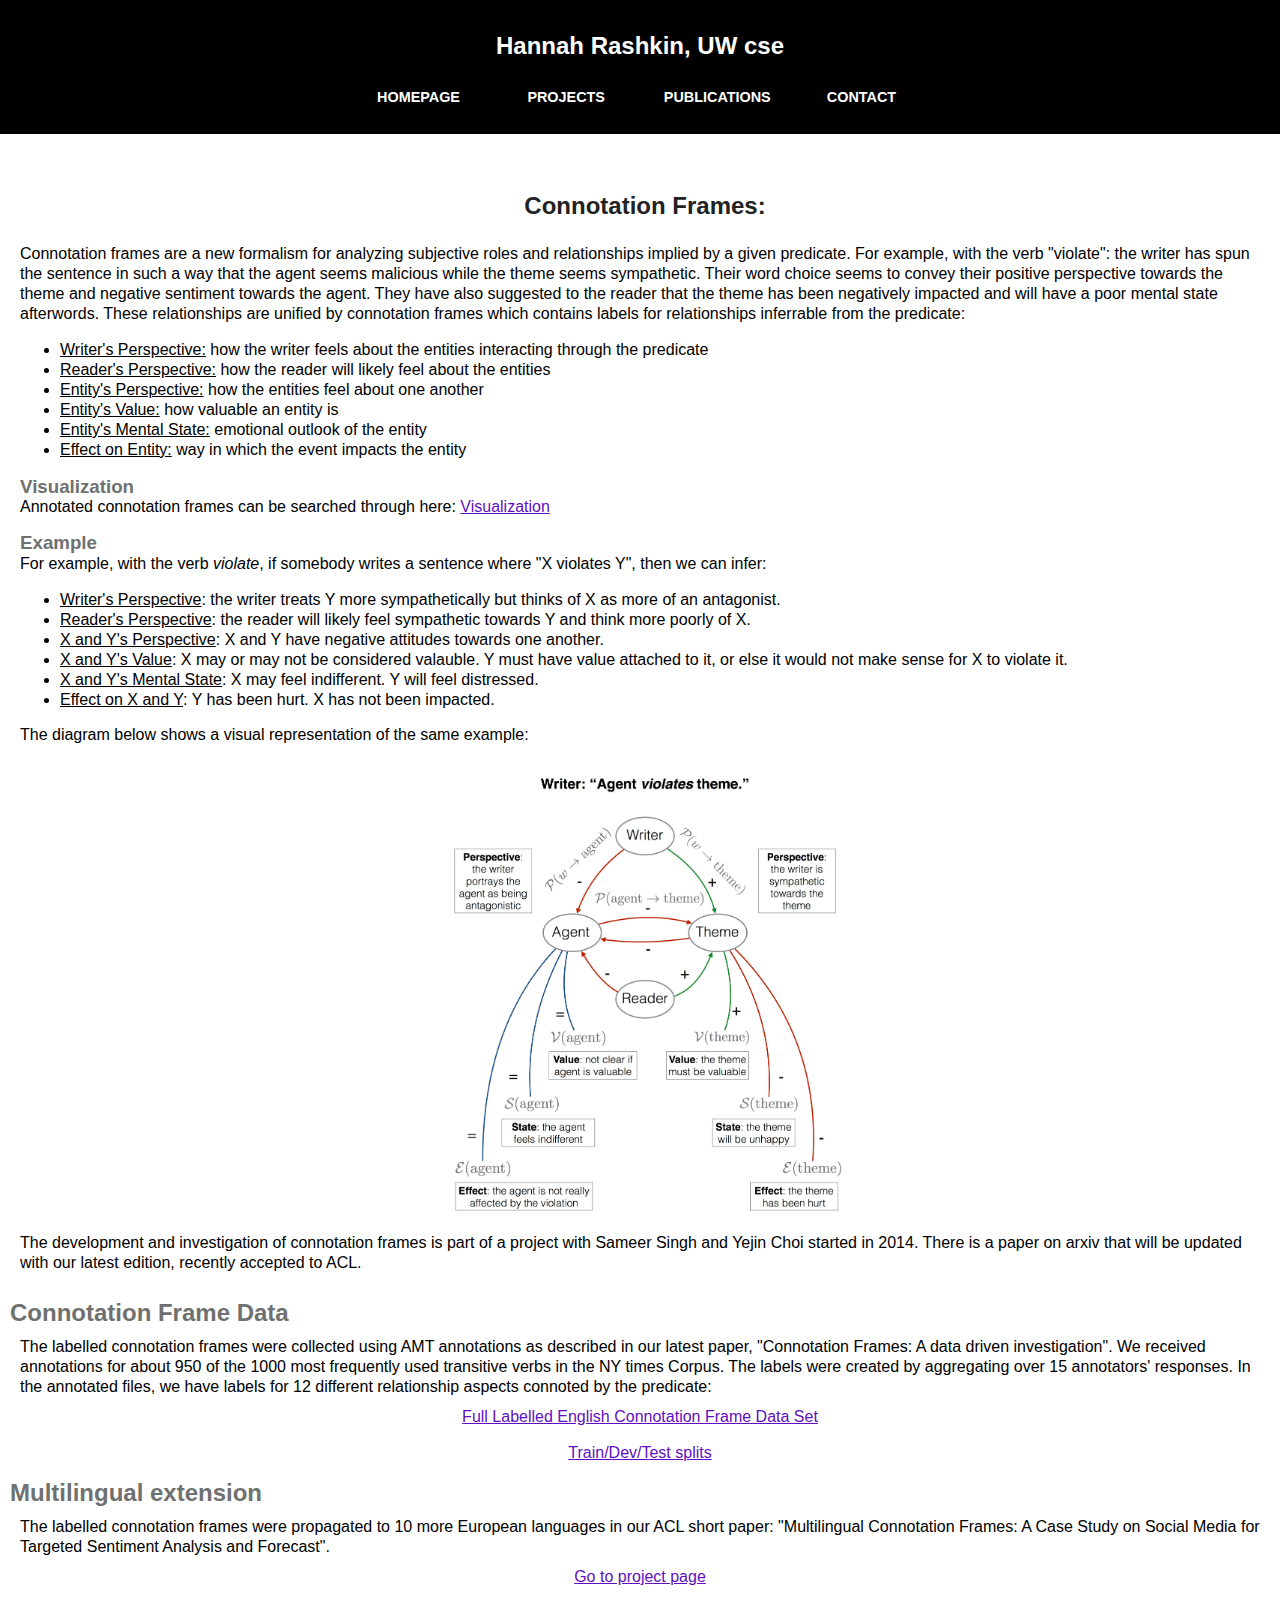
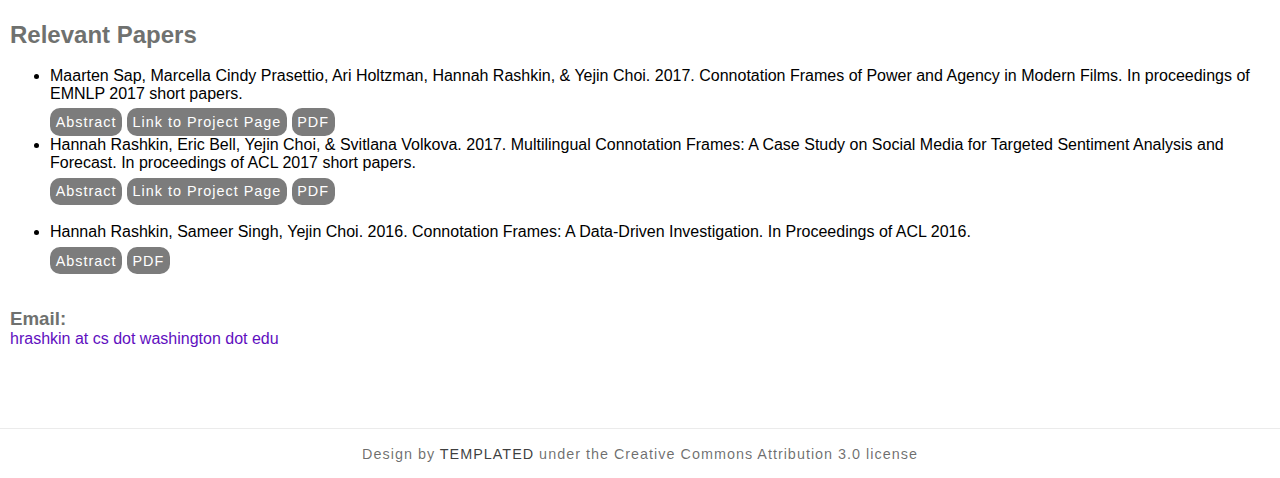
==== connframe.html @ 12e425d9 "first commit" ====
<!DOCTYPE html PUBLIC "-//W3C//DTD XHTML 1.0 Strict//EN" "https://www.w3.org/TR/xhtml1/DTD/xhtml1-strict.dtd">
<!--
Design by TEMPLATED
http://templated.co
Released for free under the Creative Commons Attribution License

Name       : EarthyBlue 
Description: A two-column, fixed-width design with dark color scheme.
Version    : 1.0
Released   : 20140215

-->
<html xmlns="http://www.w3.org/1999/xhtml">
<head>
<meta http-equiv="Content-Type" content="text/html; charset=utf-8" />
<title></title>
<meta name="keywords" content="" />
<meta name="description" content="" />
<link href="https://fonts.googleapis.com/css?family=Source+Sans+Pro:200,300,400,600,700,900|Quicksand:400,700|Questrial" rel="stylesheet" />
<link href="default.css" rel="stylesheet" type="text/css" media="all" />
<link href="fonts.css" rel="stylesheet" type="text/css" media="all" />

<!--[if IE 6]><link href="default_ie6.css" rel="stylesheet" type="text/css" /><![endif]-->

<script>
var bool = new Boolean(true);
function a1(arg2) {
  if( document.getElementById(arg2).style.display == "none"){
	  document.getElementById(arg2).style.display = "block";
  } else{
	document.getElementById(arg2).style.display = "none";  }
}
</script>
</head>
<body><div id="header-wrapper">
   <div id="header" class="container">
      <div id="logo">
         <h2><a href="index.html">Hannah Rashkin, UW cse</a></h2>
         <div id="menu">
            <ul>
               <li><a href="index.html" accesskey="1" title="">Homepage</a></li>
          		<li><a href="index.html#projects" title="">Projects</a></li>
               <li><a href="publications.html" accesskey="2" title="">Publications</a></li>
               <li><a href="index.html#contact" accesskey="5" title="">Contact</a></li>
            </ul>
         </div>
      </div>
   </div>
</div>
<div id="page-wrapper">
	<div id="welcome" class="container">
		<div class="title">
			<h2>Connotation Frames:</h2>
		</div>
		<p> Connotation frames are a new formalism for analyzing subjective roles and relationships implied by a given predicate.  For example, with the verb "violate":  the writer has spun the sentence in such a way that the agent seems malicious while the theme seems sympathetic.  Their word choice seems to convey their positive perspective towards the theme and negative sentiment towards the agent.  They have also suggested to the reader that the theme has been negatively impacted and will have a poor mental state afterwords.  These relationships are unified by connotation frames which contains labels for relationships inferrable from the predicate:</p>
<p>
<ul style="line-height: 1.25em;">
<li><u>Writer's Perspective:</u> how the writer feels about the entities interacting through the predicate</li>
<li><u>Reader's Perspective:</u> how the reader will likely feel about the entities</li>
<li><u>Entity's Perspective:</u> how the entities feel about one another </li>
<li><u>Entity's Value:</u> how valuable an entity is</li>
<li><u>Entity's Mental State:</u> emotional outlook of the entity</li>
<li><u>Effect on Entity:</u> way in which the event impacts the entity</li>
</ul>
</p>
<p>
<h3> Visualization </h3>

Annotated connotation frames can be searched through here: <a href="connframe_vis.php"> Visualization </a>
<br>
</p>
<h3> Example </h3>
<p> For example, with the verb <em>violate</em>, if somebody writes a sentence where "X violates Y", then we can infer:
<ul style="line-height: 1.25em;">
<li><u>Writer's Perspective</u>: the writer treats Y more sympathetically but thinks of X as more of an antagonist.</li>
<li><u>Reader's Perspective</u>: the reader will likely feel sympathetic towards Y and think more poorly of X.</li>
<li><u>X and Y's Perspective</u>: X and Y have negative attitudes towards one another. </li>
<li><u>X and Y's Value</u>: X may or may not be considered valauble.  Y must have value attached to it, or else it would not make sense for X to violate it.</li>
<li><u>X and Y's Mental State</u>: X may feel indifferent.  Y will feel distressed.</li>
<li><u>Effect on X and Y</u>: Y has been hurt.  X has not been impacted.</li>
</ul>

The diagram below shows a visual representation of the same example:
</p>


		<div align="center">
		<img src="images/diagram.jpg" style="width:400px"/> 
		</div>
<p>The development and investigation of connotation frames is part of a project with Sameer Singh and Yejin Choi started in 2014. There is a paper on arxiv that will be updated with our latest edition, recently accepted to ACL.</p>

	</div>
</div>

<div class="wrapper" style="margin:10px">
	<h2>  Connotation Frame Data </h2>
	<p style="margin:10px"> The labelled connotation frames were collected using AMT annotations as described in our latest paper, "Connotation Frames: A data driven investigation".  We received annotations for about 950 of the 1000 most frequently used transitive verbs in the NY times Corpus.  The labels were created by aggregating over 15 annotators' responses.  In the annotated files, we have labels for 12 different relationship aspects connoted by the predicate:
	</p>
	<p align="center"> <a href="data/cf/annotated_connotation_frames.zip">Full Labelled English Connotation Frame Data Set</a></p>
	<p align="center"> <a href="data/cf/traindevtest.zip">Train/Dev/Test splits</a></p>

	<h2 id="multilingual"> Multilingual extension </h2>
	<p style="margin:10px"> The labelled connotation frames were propagated to 10 more European languages in our ACL short paper: "Multilingual Connotation Frames: A Case Study on Social Media for Targeted Sentiment Analysis and Forecast".
	</p>
	<p align="center"> <a href="multicf.html"> Go to project page</a></p>

</div>

<div class="wrapper" style="margin:10px">
	<h2> Relevant Papers </h2>
	<br>
	<div>
	<ul >

   <li>Maarten Sap, Marcella Cindy Prasettio, Ari Holtzman, Hannah Rashkin, & Yejin Choi. 2017. Connotation Frames of Power and Agency in Modern Films. In proceedings of EMNLP 2017 short papers.
   <br>
   <a class="button2" onclick='a1("abstract3")'>Abstract </a>  <a class="button2" href="http://homes.cs.washington.edu/~msap/movie-bias/">Link to Project Page</a> <a class="button2" href="publications/poweragency_emnlp17.pdf">PDF</a> <div id="abstract3" style="display:none;font-size:80%;"><br><p> 
The framing of an action influences how we perceive its actor. We introduce connotation frames of <i>power</i> and <i>agency</i>, a pragmatic formalism organized using frame semantic representations, to model how different levels of power and agency are implicitly projected on actors through their actions. We use the new power and agency frames to measure the subtle, but prevalent, gender bias in the portrayal of modern film characters and provide insights that deviate from the well-known Bechdel test. Our contributions include an extended lexicon of connotation frames along with a web interface that provides a comprehensive analysis through the lens of connotation frames. 
   </p></div>
   </li>

	<li>Hannah Rashkin, Eric Bell, Yejin Choi, & Svitlana Volkova. 2017. Multilingual Connotation Frames: A Case Study on Social Media for Targeted Sentiment Analysis and Forecast. In proceedings of ACL 2017 short papers.
	<br>
	<a class="button2" onclick='a1("abstract2")'>Abstract </a> <a class="button2" href="multicf.html">Link to Project Page</a> <a class="button2" href="publications/mlconnframes_aclshort_2017.pdf">PDF</a> <div id="abstract2" style="display:none;font-size:80%;"><br><p> People around the globe respond to major real world events through social media. To study targeted public sentiments across many languages and geographic locations, we introduce <b>multilingual connotation frames</b>: an extension from English connotation frames of (Rashkin et. al 2016) with 10 additional European languages, focusing on the implied sentiments among event participants engaged in a frame. As a case study, we present large scale analysis on targeted public sentiments using 1.2 million multilingual connotation frames extracted from Twitter. We rely on  connotation frames to build models to forecast country-specific connotation dynamics -- perspective change over time towards salient entities and events. Our results demonstrate that connotation dynamics can be accurately predicted up to half a week in advance. 
	</p></div>
	</li><br>

	<li>Hannah Rashkin, Sameer Singh, Yejin Choi. 2016. Connotation Frames: A Data-Driven Investigation. In Proceedings of ACL 2016.
	<br>
	<a class="button2" onclick='a1("abstract1")'>Abstract </a> <a class="button2" href="publications/connframe_acl.pdf">PDF</a> <div id="abstract1" style="display:none;font-size:80%;"><br><p> Through a particular choice of a predicate (e.g., "x violated y"), a writer can subtly connote a range of implied sentiments and presupposed facts about the entities x and y: </p><div style="margin-left:25px;font-size:95%;">(1) <u> writer's perspective </u>: projecting x as an "antagonist" and y as a "victim", <br>(2) <u>entities' perspective</u>: y probably dislikes x, <br> (3) <u>effect</u>: something bad happened to y, <br> (4) <u>value</u>: y is something valuable, <br> (5) <u>mental state</u>: y is distressed by the event.  </div> <p ><br> We introduce connotation frames as a representation formalism to organize these rich dimensions of connotation using typed relations.  First, we investigate the feasibility of obtaining connotative labels through crowdsourcing experiments. We then present models for predicting the connotation frames of verb predicates based on their distributional word representations and the interplay between different types of connotative relations. Empirical results confirm that connotation frames can be induced from various data sources that reflect how language is used in context. We conclude with analytical results that show the potential use of connotation frames for analyzing subtle biases in online news media.</p></div></li>
	
	</ul>
	</div>
</div>


<div id="wrapper" style="margin:10px">
		<h3>Email:</h3><a>hrashkin at cs dot washington dot edu</a>  </div>

<div id="copyright" class="container">
	<p>Design by <a href="http://templated.co" rel="nofollow">TEMPLATED</a> under the Creative Commons Attribution 3.0 license</p>
</div>


</body>
</html>
---- default.css ----
html, body
	{
		height: 100%;
	}
	
	body
	{
		margin: 0px;
		padding: 0px;
		background: #FFFFFF;
		font-family: 'Roboto',sans-serif;
		font-size: 12pt;
		color: #000000;
	}
	
	
	h1, h2, h3
	{
		margin: 0;
		padding: 0;
		color:#6F716F;
	}
	
	p, ol, ul
	{
		margin-top: 0;
	}
	
	ol, ul
	{
		padding: 10;
			
	}
	
	p
	{
		line-height: 125%;
	}
	
	strong
	{
	}
	
	a
	{
		color:	#610fc0;#6EC00F;

	}
	
	a:hover
	{
		text-decoration: none;
	}
	

	.container
	{
		margin: 0px auto;
	}
/*********************************************************************************/
/* Form Style                                                                    */
/*********************************************************************************/

		form
		{
		}
		
			form label
			{
				display: block;
				text-align: left;
				margin-bottom: 0.5em;
			}
			
			form .submit
			{
				margin-top: 2em;
				line-height: 1.5em;
				font-size: 1.3em;
			}
		
			form input.text,
			form select,
			form textarea
			{
				position: relative;
				-webkit-appearance: none;
				display: block;
				border: 0;
				background: #fff;
				background: rgba(255,255,255,0.75);
				width: 100%;
				border-radius: 0.50em;
				margin: 1em 0em;
				padding: 1.50em 1em;
				box-shadow: inset 0 0.1em 0.1em 0 rgba(0,0,0,0.05);
				border: solid 1px rgba(0,0,0,0.15);
				-moz-transition: all 0.35s ease-in-out;
				-webkit-transition: all 0.35s ease-in-out;
				-o-transition: all 0.35s ease-in-out;
				-ms-transition: all 0.35s ease-in-out;
				transition: all 0.35s ease-in-out;
				font-size: 1em;
				outline: none;
			}

				form input.text:hover,
				form select:hover,
				form textarea:hover
				{
				}

				form input.text:focus,
				form select:focus,
				form textarea:focus
				{
					box-shadow: 0 0 2px 1px #E0E0E0;
					background: #fff;
				}
				
				form textarea
				{
					min-height: 12em;
				}

				form .formerize-placeholder
				{
					color: #555 !important;
				}

				form ::-webkit-input-placeholder
				{
					color: #555 !important;
				}

				form :-moz-placeholder
				{
					color: #555 !important;
				}

				form ::-moz-placeholder
				{
					color: #555 !important;
				}

				form :-ms-input-placeholder
				{
					color: #555 !important;
				}

				form ::-moz-focus-inner
				{
					border: 0;
				}


/*********************************************************************************/
/* Image Style                                                                   */
/*********************************************************************************/

	.image
	{
		display: inline-block;
		border: 1px solid rgba(0,0,0,.1);
	}
	
	.image img
	{
		display: block;
		width: 100%;
	}
	
	.image-full
	{
		display: block;
		width: 100%;
		margin: 0 0 3em 0;
	}
	
	.image-left
	{
		float: left;
		margin: 0 2em 2em 0;
	}
	
	.image-centered
	{
		display: block;
		margin: 0 0 2em 0;
	}
	
	.image-centered img
	{
		margin: 0 auto;
		width: auto;
	}

/*********************************************************************************/
/* List Styles                                                                   */
/*********************************************************************************/

	ul.style1
	{
	}


/*********************************************************************************/
/* Social Icon Styles                                                            */
/*********************************************************************************/

	ul.contact
	{
		margin: 0;
		padding: 2em 0em 0em 0em;
		list-style: none;
	}
	
	ul.contact li
	{
		display: inline-block;
		padding: 0em 0.10em;
		font-size: 1em;
	}
	
	ul.contact li span
	{
		display: none;
		margin: 0;
		padding: 0;
	}
	
	ul.contact li a
	{
		color: #FFF;
	}
	
	ul.contact li a:before
	{
		display: inline-block;
		background: #3E5A99;
		width: 40px;
		height: 40px;
		line-height: 40px;
		text-align: center;
		color: rgba(255,255,255,.5);
	}
	

/*********************************************************************************/
/* Button Style                                                                  */
/*********************************************************************************/

	.button
	{
		display: inline-block;
		margin-top: .2em;
		margin-bottom: 1em;
      border-radius:20px;
		padding: 0.5em 1em;
		background: #7c7c7c;
		line-height: 1.8em;
		letter-spacing: 1px;
		text-decoration: none;
		font-size: 1em;
		color: #FFF;
	}
	
	.button:before
	{
		display: inline-block;
		background: #8DCB89;
		margin-right: 1em;
		width: 40px;
		height: 40px;
		line-height: 40px;
		border-radius: 20px;
		text-align: center;
		color: #272925;
	}
	
	.button2
	{
		display: inline-block;
      border-radius:10px;
		margin-top: .4em;
		padding: 0.4em .4em;
		background: #7c7c7c;
		line-height: 1.em;
		letter-spacing: 1px;
		text-decoration: none;
		font-size: .9em;
		color: #FFF;

	}
		
/*********************************************************************************/
/* Heading Titles                                                                */
/*********************************************************************************/

	.title
	{
		margin-bottom: 1.5em;
	}
	
	.title h2
	{
		font-size: 2.8em;
		color: #FFF;
	}
	
	.title .byline
	{
		font-size: 1.1em;
		color: rgba(255,255,255,.5);
	}

/*********************************************************************************/
/* Header                                                                        */
/*********************************************************************************/

	#header-wrapper
	{
		padding: 2em 0em 0em 0em;
		background: #000000;
	}

	#header
	{
		text-align: center;
	}

/*********************************************************************************/
/* Logo                                                                          */
/*********************************************************************************/

	#logo
	{
	}
	
	#logo h1
	{
		display: inline-block;
		margin-bottom: 0.20em;
		padding: 0.20em 0.9em;
		font-size: 3.5em;
	}
	
	#logo a
	{
		text-decoration: none;
		color: #FFF;
	}
	
	#logo span
	{
		padding-right: 0.5em;
		text-transform: uppercase;
		font-size: 0.90em;
		color: rgba(255,255,255,1);
	}

	#logo span a
	{
		color: rgba(255,255,255,0.8);
	}
	
	

/*********************************************************************************/
/* Menu                                                                          */
/*********************************************************************************/

	

/*********************************************************************************/
/* Banner                                                                        */
/*********************************************************************************/

	#banner
	{
	}

/*********************************************************************************/
/* Wrapper                                                                       */
/*********************************************************************************/


	.wrapper
	{
		padding: 0em 0em .5em 0em;
	}

	#wrapper1
	{
		background: #FFF;
	}

	#wrapper2
	{
		overflow: hidden;
		padding: 5em 0em;
		text-align: center;
	}

	#wrapper3
	{
	}
	
	#wrapper4
	{
	}

/*********************************************************************************/
/* Welcome                                                                       */
/*********************************************************************************/

	#welcome
	{
		padding: 1em 10px 0em 20px;
		text-align: left;
	}
	
	#welcome .content
	{
		padding: 0em 0em;
	}
	
	#welcome .image
	{
			display: block;
			padding-top: 3em;
			border: none;
			text-align:center;
	}

	#welcome h2
	{
		color: #222222;
		margin: 10px;
		font-size: 1.5em;
		text-align: center;
	}
	
	
	#welcome strong
	{
		color: #C6C2C4;
	}

/*********************************************************************************/
/* Page                                                                          */
/*********************************************************************************/

	#page-wrapper
	{
		overflow: hidden;
		padding: 1em 0em 0em 0em;
		text-align: center;
	}

	#page
	{
	}

/*********************************************************************************/
/* Content                                                                       */
/*********************************************************************************/

	#content
	{
		float: left;
		width: 700px;
		padding-right: 100px;
		border-right: 1px solid rgba(0,0,0,.1);
	}

/*********************************************************************************/
/* Sidebar                                                                       */
/*********************************************************************************/

	#sidebar
	{
		float: right;
		width: 350px;
	}

/*********************************************************************************/
/* Footer                                                                        */
/*********************************************************************************/

	#footer
	{
		text-align: center;
	}

	
	#footer .title span
	{
		color: rgba(255,255,255,0.4);
	}

/*********************************************************************************/
/* Copyright                                                                     */
/*********************************************************************************/

	#copyright
	{
		overflow: hidden;
		margin: 5em 0em 0em 0em;
		padding: 1em 0em 0em 0em;
		border-top: 1px solid rgba(0,0,0,0.08);
		text-align: center;
	}
	
	#copyright p
	{
		letter-spacing: 1px;
		font-size: 0.90em;
		color: rgba(10,10,10,0.6);
	}
	
	#copyright a
	{
		text-decoration: none;
		color: rgba(10,10,10,0.8);
	}

/*********************************************************************************/
/* Newsletter                                                                    */
/*********************************************************************************/

	#newsletter
	{
		overflow: hidden;
		padding: 8em 0em;
		background: #EDEDED;
		text-align: center;
	}
	
	#newsletter .title h2
	{
		color: rgba(0,0,0,0.8);
	}
	
	#newsletter .content
	{
		width: 600px;
		margin: 0px auto;
	}
	
/*********************************************************************************/
/* Portfolio                                                                     */
/*********************************************************************************/

	#portfolio
	{
	}
	
	#portfolio .box
	{
		text-align: center;
	}
	
	#portfolio h3
	{
		display: block;
		padding-bottom: 1em;
		font-size: 1em;
		color: rgba(255,255,255,1);
	}

	#portfolio .title
	{
		text-align: center;
	}

	#portfolio .title h2
	{
		color: rgba(0,0,0,0.8);
	}

	.column1,
	.column2,
	.column3,
	.column4
	{
		width: 282px;
	}
	
	.column1,
	.column2,
	.column3
	{
		float: left;
		margin-right: 24px;
	}
	
	.column4
	{
		float: right;
	}

/*********************************************************************************/
/* Three Columns                                                                 */
/*********************************************************************************/

	#three-column
	{
		overflow: hidden;
		color:#acd29d;
		text-align: center;
      max-width:97%;
	}
	
	#three-column h2
	{
		color:#ffffff;
		margin: 1em 0em 1em 0em;
		font-size: 1.3em;
		font-weight: 700;
		text-align:center;
	}
	
	#three-column .icon
	{
		position: relative;
		display: block;
		margin: 0px auto 0.80em auto;
		background: none;
		line-height: 150px;
		font-size: 4em;
		width: 150px;
		height: 150px;
		border-radius: 100px;
		border: 6px solid #67128F;
		text-align: center;
		color: #FFF;
		
	}
		
	#three-column #projects
	{
		padding: 30px 3px 0px 3px;
		color:#222222;
		margin: 1em 0em 1em 0em;
		font-size: 1.5em;
		font-weight: 700;
		text-align:center;
   }
   #three-column .project{

      padding: 15px 15px 15px 5px;
      border-radius: 10px;
      margin: 0px 5px 10px 5px;
      border: 1px solid #2F3E28;
      background: #444444;
   }
		
	#three-column #tbox1,
	#three-column #tbox2,
	#three-column #tbox3
	{
	   float: left;
      width: 33%;
   }

	#three-column .title
	{
		text-align: center;
	}
	
	#three-column .title h2
	{
		font-size: 1.10em;
	}
	
	#three-column .title .byline
	{
		padding-top: 0.20em;
		font-size: 0.90em;
		color: #858585;
	}

	#three-column .arrow-down
	{
		border-top-color: #292929;
	}
	
   #three-column img{
      max-width:90%;
   }
	
	ul.tools
	{
		margin: 0;
		padding: 0em 0em 0em 0em;
		list-style: none;
	}
	
	ul.tools li
	{
		display: inline-block;
		padding: 0em .2em;
		font-size: 4em;
	}
	
	ul.tools li span
	{
		display: none;
		margin: 0;
		padding: 0;
	}
	
	ul.tools li a
	{
		color: #FFF;
	}
	
	ul.tools li a:before
	{
		display: inline-block;
		background: #1ABC9C;
		width: 120px;
		height: 120px;
		border-radius: 50%;
		line-height: 120px;
		text-align: center;
		color: #FFFFFF;
	}
	
   
#menu .dropbtn {
    cursor: pointer;
}

.dropdown {

    position: relative;
    display: none;
}

.dropdown-content {
    display: none;
    position: absolute;
    min-width: 10px;
    box-shadow: 0px 8px 16px 0px rgba(0,0,0,0.2);
    background-color: #3D3D3D;
}


.dropdown-content a {
    padding: 12px 1px;
    text-decoration: none;
    display: none;}



.dropdown:hover .dropdown-content {
    display: block;
 }
#menu li{
   border-radius:20px;
}
   

#menu
{
}
   
#menu ul
{
      padding: 1em 1em;
      text-align: center;
      border-bottom-right-radius:20px;
      border-bottom-left-radius:20px;
}
   
   #menu li
   {
      display: inline-block;
   }
   
   #menu li a, #menu li span
   {
      display: inline-block;
      border-radius:20px;
      padding: .9em 1.5em;
      text-decoration: none;
      font-size: 0.90em;
      font-weight: 600;
      text-transform: uppercase;
      outline: 0;
      width:100px;
      color: #FFF;
   }
   
   #menu a:hover a, #menu li.active a, #menu li.active span
   {  
      background-color: #3D3D3D;
   }
   #menu li:hover{
      background-color: green;
   }
   #menu .current_page_item a
   {
      color: #FFF;
   }

   #menu .dropdown:hover{
         border-bottom-right-radius: 0;
         border-bottom-left-radius: 0;
         background-color:#004000;
   }
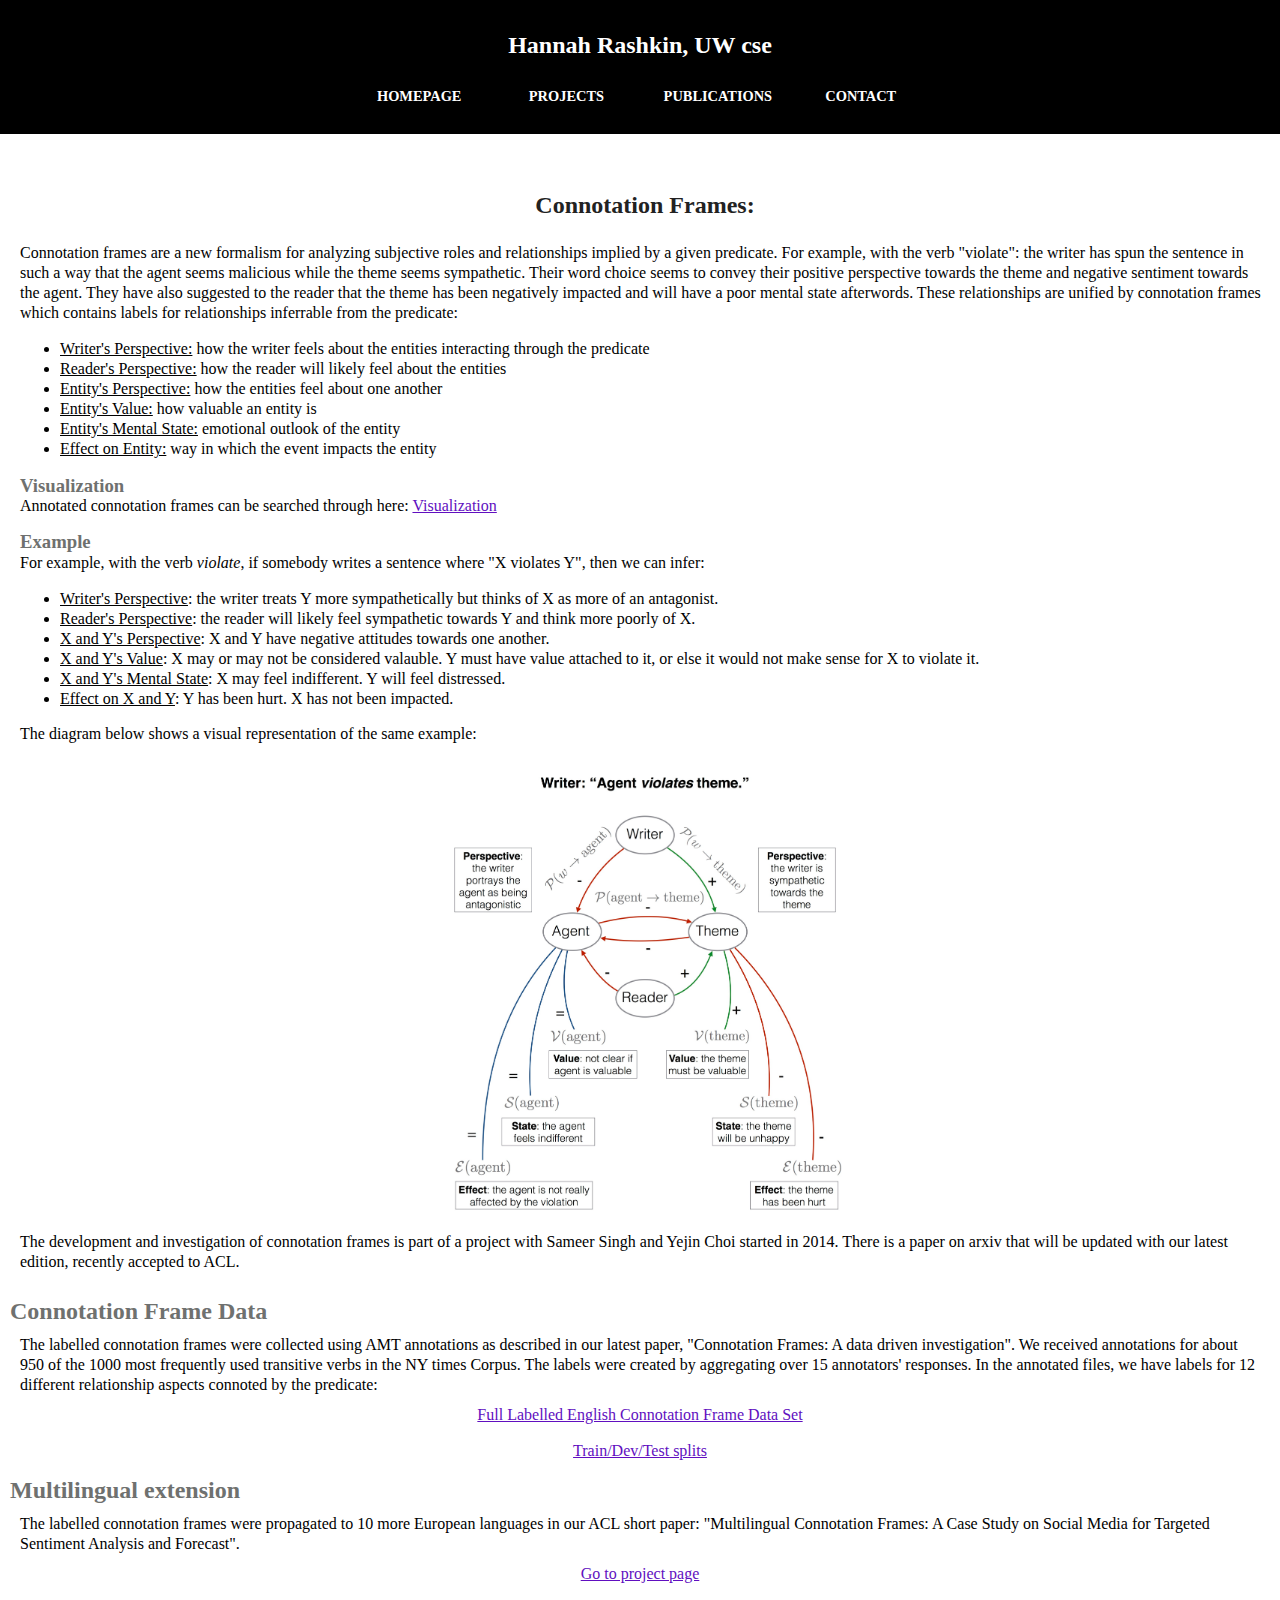
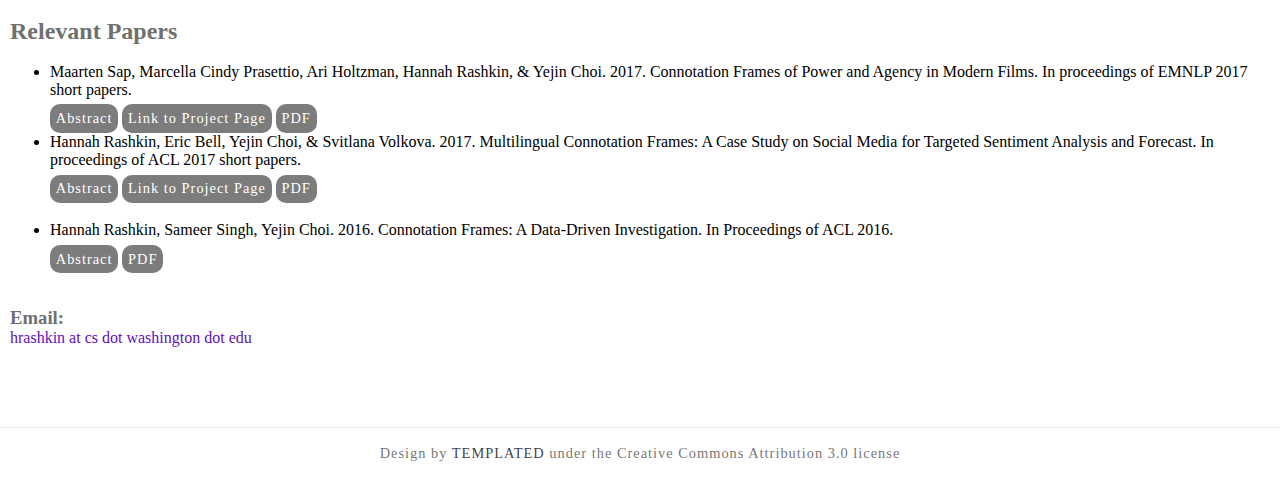
==== commit d302add6: "add cv" ====
--- a/connframe.html
+++ b/connframe.html
@@ -16,9 +16,7 @@
 <title></title>
 <meta name="keywords" content="" />
 <meta name="description" content="" />
-<link href="https://fonts.googleapis.com/css?family=Source+Sans+Pro:200,300,400,600,700,900|Quicksand:400,700|Questrial" rel="stylesheet" />
 <link href="default.css" rel="stylesheet" type="text/css" media="all" />
-<link href="fonts.css" rel="stylesheet" type="text/css" media="all" />
 
 <!--[if IE 6]><link href="default_ie6.css" rel="stylesheet" type="text/css" /><![endif]-->
 
--- a/default.css
+++ b/default.css
@@ -8,7 +8,7 @@
 		margin: 0px;
 		padding: 0px;
 		background: #FFFFFF;
-		font-family: 'Roboto',sans-serif;
+		font-family: 'Helvetica Neue';
 		font-size: 12pt;
 		color: #000000;
 	}
